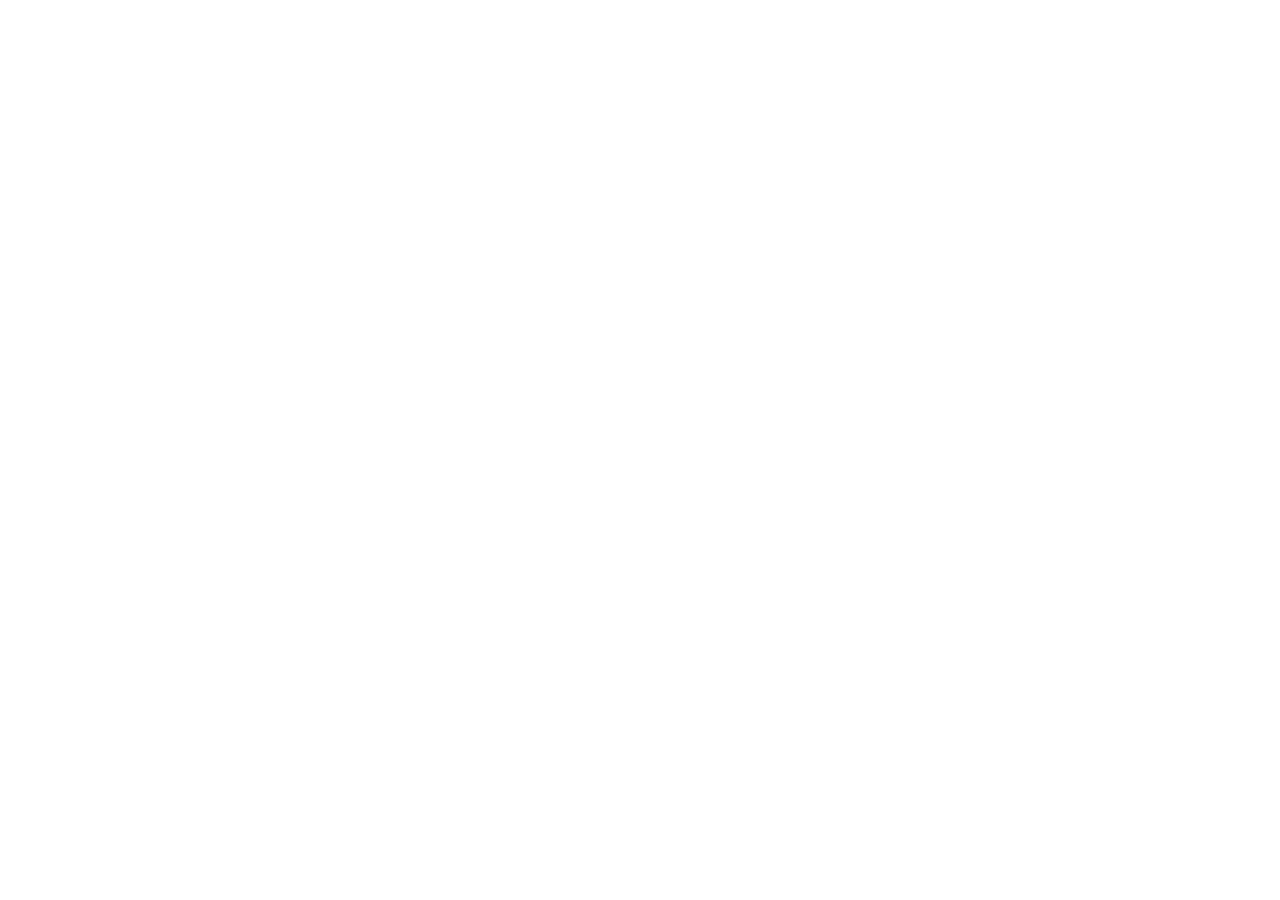
==== about.html @ ee8f854e "Added HTML and CSS." ====
<!DOCTYPE html>
<html lang="en">
<head>
    <meta charset="UTF-8">
    <meta name="viewport" content="width=device-width, initial-scale=1.0">
    <title>about.html</title>
    <link rel="stylesheet" href="styles/styles.css">
</head>

<body>
    
</body>

</html>
---- styles/styles.css ----
/* Index Page CSS */
#logo {
    max-height: 100px;
    max-width: 100px;
    width: 45px;
    height: 45px;
}




/* Jobs Page CSS*/

/* Apply Page CSS*/

/* About Page CSS*/
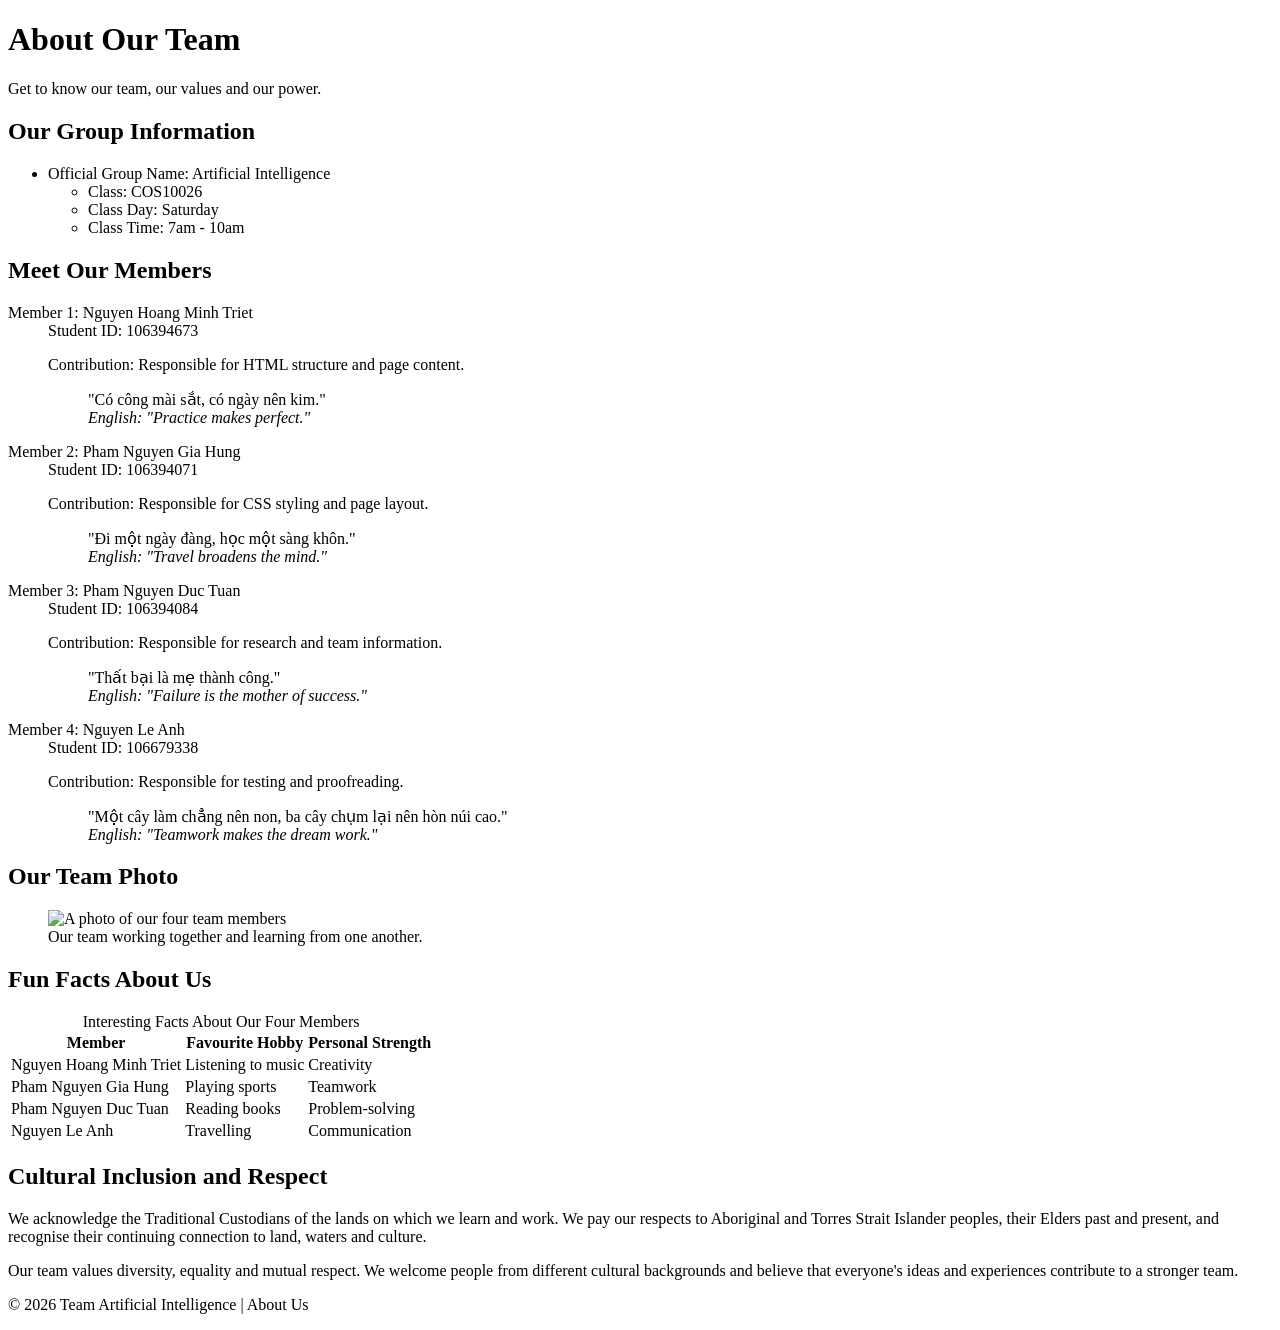
==== commit eba6222d: "Enhance about.html with team details and values Updated the title and added content about the team, " ====
--- a/about.html
+++ b/about.html
@@ -3,12 +3,160 @@
 <head>
     <meta charset="UTF-8">
     <meta name="viewport" content="width=device-width, initial-scale=1.0">
-    <title>about.html</title>
-    <link rel="stylesheet" href="styles/styles.css">
+    <title>About Us - Our Student Team</title>
+    
 </head>
 
 <body>
-    
+    <header>
+        <h1>About Our Team</h1>
+        <p>Get to know our team, our values and our power.</p>
+    </header>
+
+    <main>
+        <!-- Group Information -->
+        <section class="card">
+            <h2>Our Group Information</h2>
+
+            <ul>
+                <li>
+                    Official Group Name: Artificial Intelligence
+                    <ul>
+                        <li>Class: COS10026</li>
+                        <li>Class Day: Saturday</li>
+                        <li>Class Time: 7am - 10am</li>
+                    </ul>
+                </li>
+            </ul>
+        </section>
+
+        <!-- Team Members -->
+        <section class="card">
+            <h2>Meet Our Members</h2>
+
+            <dl>
+                <dt>Member 1: Nguyen Hoang Minh Triet</dt>
+                <dd>
+                    <span class="student-id">Student ID: 106394673</span>
+                    <p>Contribution: Responsible for HTML structure and page content.</p>
+                    <blockquote>
+                        "Có công mài sắt, có ngày nên kim."
+                        <br>
+                        <em>English: "Practice makes perfect."</em>
+                    </blockquote>
+                </dd>
+
+                <dt>Member 2: Pham Nguyen Gia Hung</dt>
+                <dd>
+                    <span class="student-id">Student ID: 106394071</span>
+                    <p>Contribution: Responsible for CSS styling and page layout.</p>
+                    <blockquote>
+                        "Đi một ngày đàng, học một sàng khôn."
+                        <br>
+                        <em>English: "Travel broadens the mind."</em>
+                    </blockquote>
+                </dd>
+
+                <dt>Member 3: Pham Nguyen Duc Tuan</dt>
+                <dd>
+                    <span class="student-id">Student ID: 106394084</span>
+                    <p>Contribution: Responsible for research and team information.</p>
+                    <blockquote>
+                        "Thất bại là mẹ thành công."
+                        <br>
+                        <em>English: "Failure is the mother of success."</em>
+                    </blockquote>
+                </dd>
+
+                <dt>Member 4: Nguyen Le Anh</dt>
+                <dd>
+                    <span class="student-id">Student ID: 106679338</span>
+                    <p>Contribution: Responsible for testing and proofreading.</p>
+                    <blockquote>
+                        "Một cây làm chẳng nên non, ba cây chụm lại nên hòn núi cao."
+                        <br>
+                        <em>English: "Teamwork makes the dream work."</em>
+                    </blockquote>
+                </dd>
+            </dl>
+        </section>
+
+        <!-- Group Photo -->
+        <section class="card">
+            <h2>Our Team Photo</h2>
+
+            <figure class="team-photo">
+                <img src=""
+                     alt="A photo of our four team members">
+                <figcaption>
+                    Our team working together and learning from one another.
+                </figcaption>
+            </figure>
+        </section>
+
+        <!-- Fun Facts -->
+        <section class="card">
+            <h2>Fun Facts About Us</h2>
+
+            <table>
+                <caption>Interesting Facts About Our Four Members</caption>
+
+                <thead>
+                    <tr>
+                        <th>Member</th>
+                        <th>Favourite Hobby</th>
+                        <th>Personal Strength</th>
+                    </tr>
+                </thead>
+
+                <tbody>
+                    <tr>
+                        <td>Nguyen Hoang Minh Triet</td>
+                        <td>Listening to music</td>
+                        <td>Creativity</td>
+                    </tr>
+                    <tr>
+                        <td>Pham Nguyen Gia Hung</td>
+                        <td>Playing sports</td>
+                        <td>Teamwork</td>
+                    </tr>
+                    <tr>
+                        <td>Pham Nguyen Duc Tuan</td>
+                        <td>Reading books</td>
+                        <td>Problem-solving</td>
+                    </tr>
+                    <tr>
+                        <td>Nguyen Le Anh</td>
+                        <td>Travelling</td>
+                        <td>Communication</td>
+                    </tr>
+                </tbody>
+            </table>
+        </section>
+
+        <!-- Cultural Inclusion -->
+        <section class="card inclusion">
+            <h2>Cultural Inclusion and Respect</h2>
+
+            <p>
+                We acknowledge the Traditional Custodians of the lands
+                on which we learn and work. We pay our respects to
+                Aboriginal and Torres Strait Islander peoples, their
+                Elders past and present, and recognise their continuing
+                connection to land, waters and culture.
+            </p>
+
+            <p>
+                Our team values diversity, equality and mutual respect.
+                We welcome people from different cultural backgrounds
+                and believe that everyone's ideas and experiences
+                contribute to a stronger team.
+            </p>
+        </section>
+    </main>
+
+    <footer>
+        <p>&copy; 2026 Team Artificial Intelligence | About Us</p>
+    </footer>
 </body>
-
-</html>+</html>
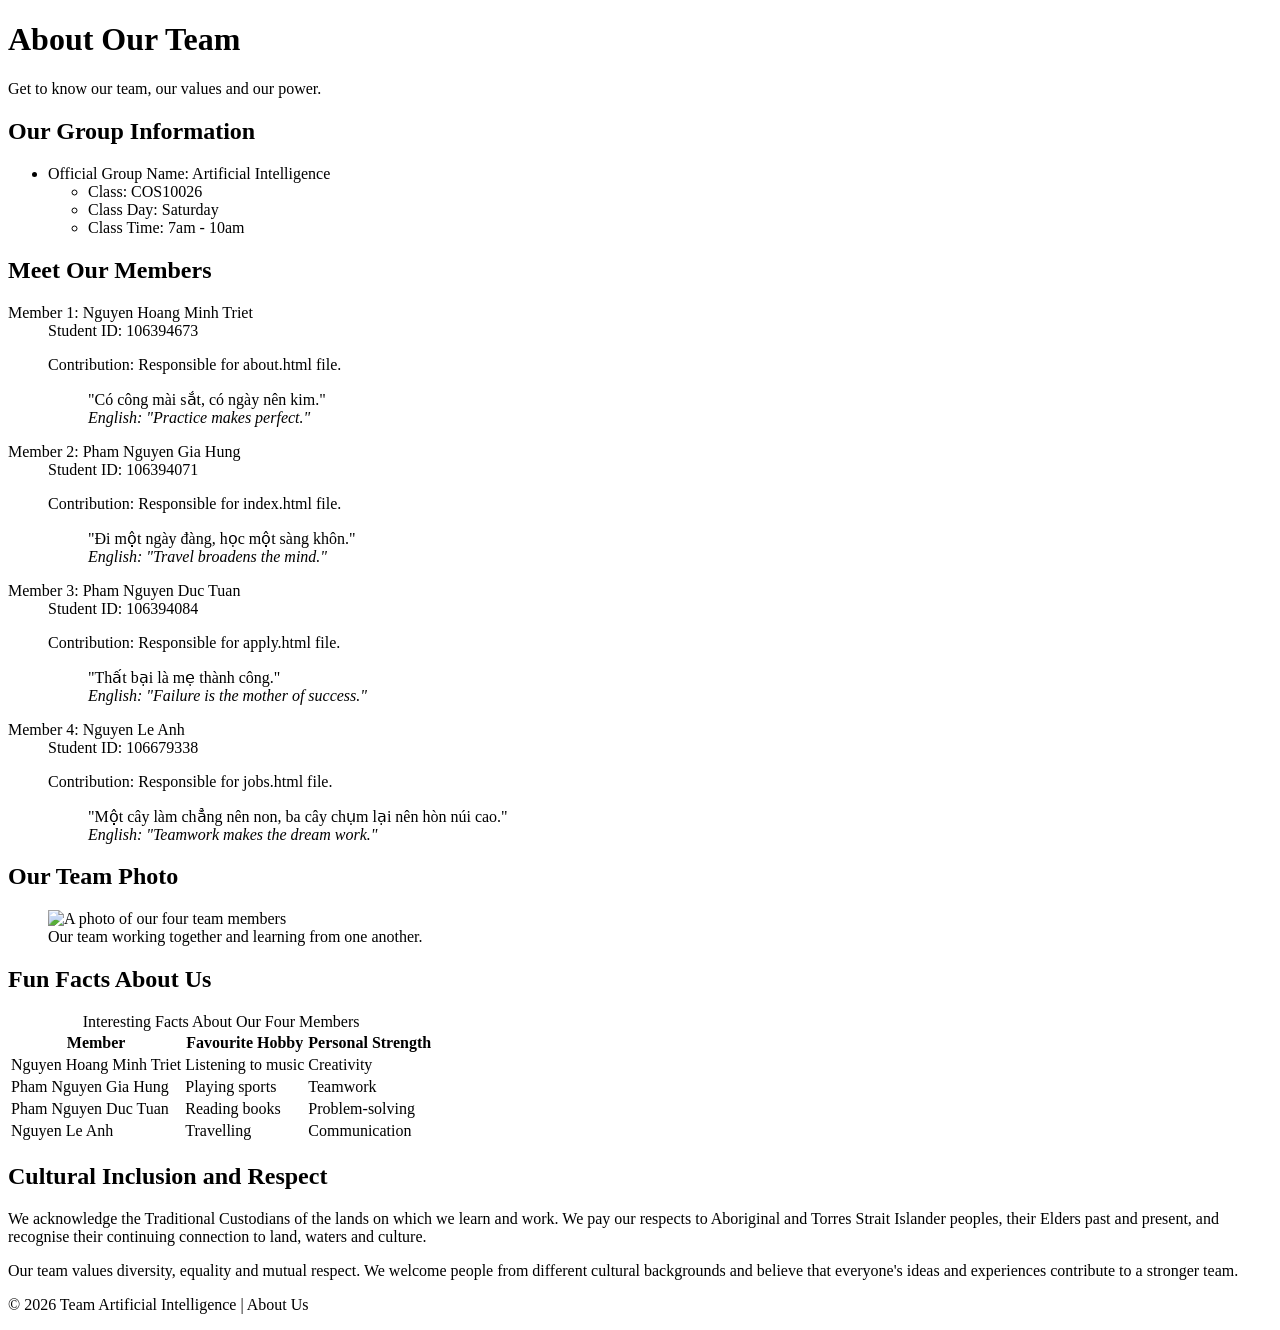
==== commit 77e3c4cf: "Update about.html" ====
--- a/about.html
+++ b/about.html
@@ -38,7 +38,7 @@
                 <dt>Member 1: Nguyen Hoang Minh Triet</dt>
                 <dd>
                     <span class="student-id">Student ID: 106394673</span>
-                    <p>Contribution: Responsible for HTML structure and page content.</p>
+                    <p>Contribution: Responsible for about.html file.</p>
                     <blockquote>
                         "Có công mài sắt, có ngày nên kim."
                         <br>
@@ -49,7 +49,7 @@
                 <dt>Member 2: Pham Nguyen Gia Hung</dt>
                 <dd>
                     <span class="student-id">Student ID: 106394071</span>
-                    <p>Contribution: Responsible for CSS styling and page layout.</p>
+                    <p>Contribution: Responsible for index.html file.</p>
                     <blockquote>
                         "Đi một ngày đàng, học một sàng khôn."
                         <br>
@@ -60,7 +60,7 @@
                 <dt>Member 3: Pham Nguyen Duc Tuan</dt>
                 <dd>
                     <span class="student-id">Student ID: 106394084</span>
-                    <p>Contribution: Responsible for research and team information.</p>
+                    <p>Contribution: Responsible for apply.html file.</p>
                     <blockquote>
                         "Thất bại là mẹ thành công."
                         <br>
@@ -71,7 +71,7 @@
                 <dt>Member 4: Nguyen Le Anh</dt>
                 <dd>
                     <span class="student-id">Student ID: 106679338</span>
-                    <p>Contribution: Responsible for testing and proofreading.</p>
+                    <p>Contribution: Responsible for jobs.html file.</p>
                     <blockquote>
                         "Một cây làm chẳng nên non, ba cây chụm lại nên hòn núi cao."
                         <br>
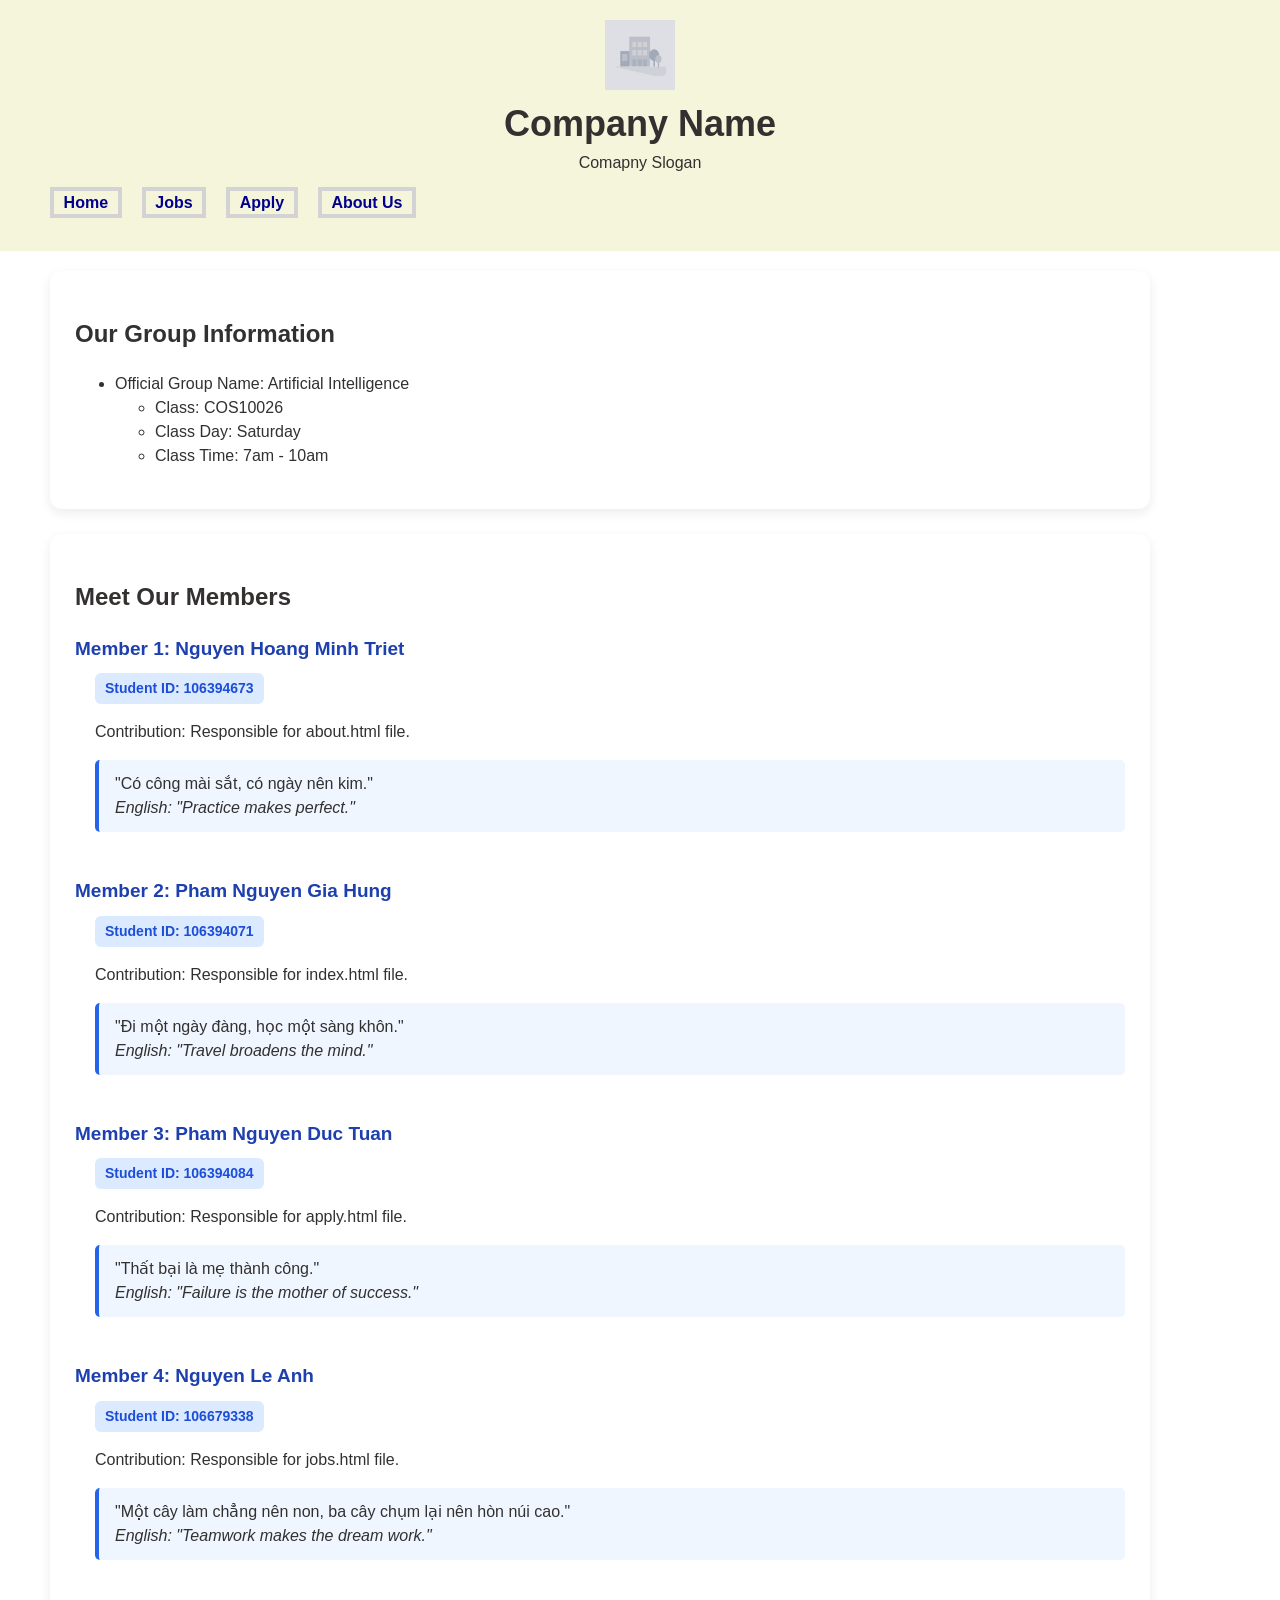
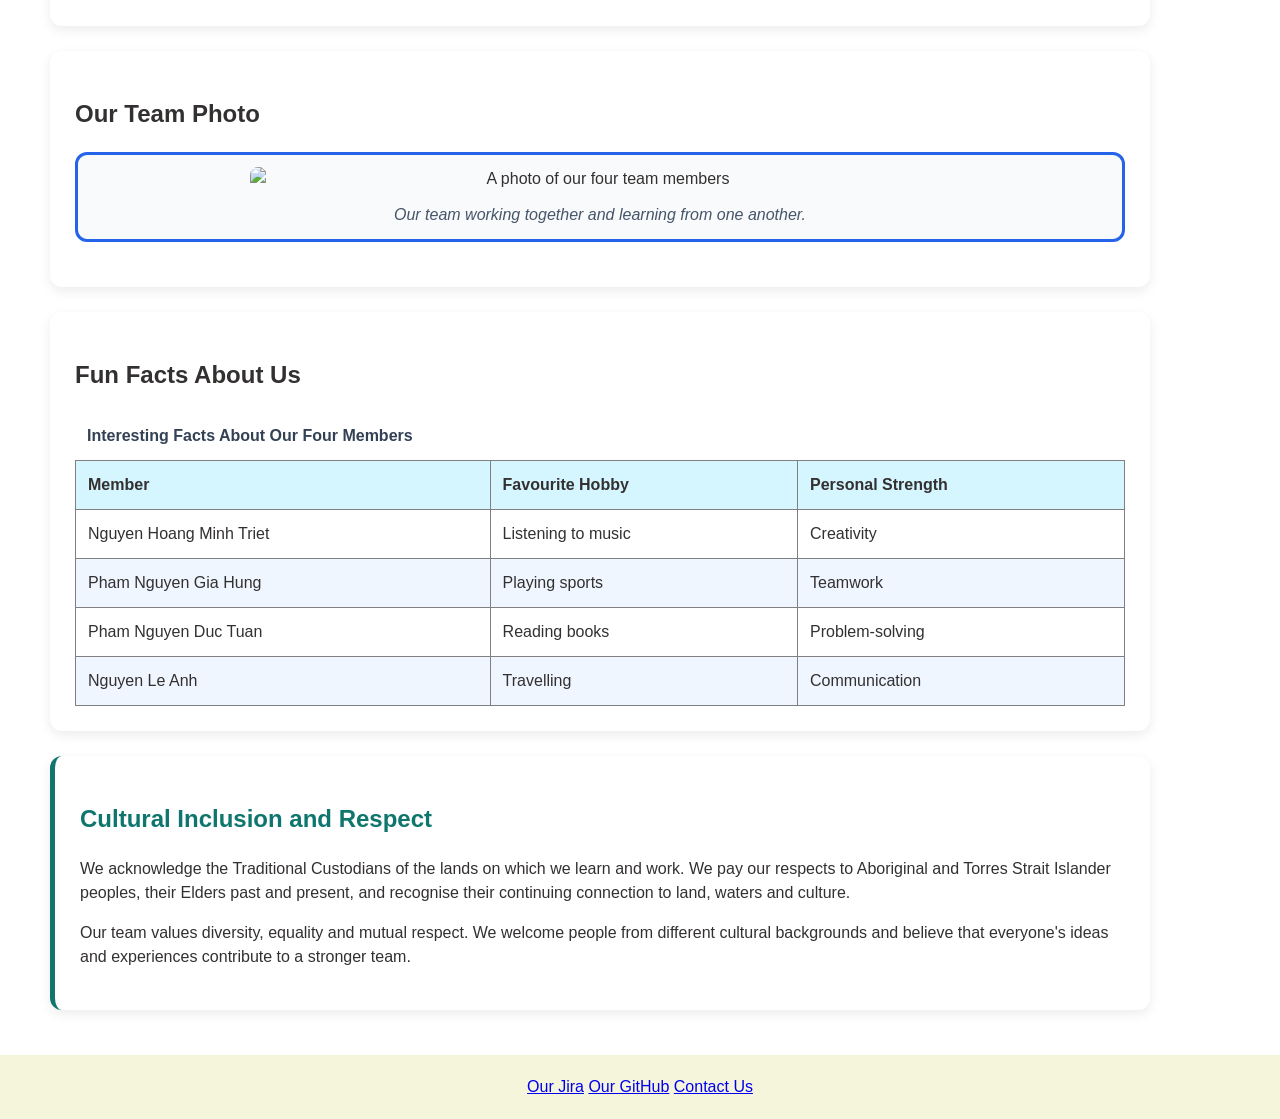
==== commit 73b4b107: "Synced header and footer for all html." ====
--- a/about.html
+++ b/about.html
@@ -4,15 +4,27 @@
     <meta charset="UTF-8">
     <meta name="viewport" content="width=device-width, initial-scale=1.0">
     <title>About Us - Our Student Team</title>
-    
+    <link rel="stylesheet" href="styles/styles.css">
 </head>
 
 <body>
-    <header>
-        <h1>About Our Team</h1>
-        <p>Get to know our team, our values and our power.</p>
+    <header class="branding">
+        <div>
+            <img id="logo" src="styles/images/placeholder.png" alt="Company Logo">
+            <div>
+                <h1>Company Name</h1>
+                <p>Comapny Slogan</p>
+            </div>
+        </div>
+        <nav>
+            <ul>
+                <li><a href="index.html">Home</a></li>
+                <li><a href="jobs.html">Jobs</a></li>
+                <li><a href="apply.html">Apply</a></li>
+                <li><a href="about.html">About Us</a></li>
+            </ul>
+        </nav>
     </header>
-
     <main>
         <!-- Group Information -->
         <section class="card">
@@ -156,7 +168,11 @@
     </main>
 
     <footer>
-        <p>&copy; 2026 Team Artificial Intelligence | About Us</p>
+        <div>
+            <a href="https://106215606.atlassian.net/jira/software/projects/CS26/summary?atlOrigin=eyJpIjoiYTQzMTczZDU2NjdlNDcxMWJjNGYzMGViMGU5NjBmNGUiLCJwIjoiaiJ9">Our Jira</a>
+            <a href="https://github.com/106394071/Group6_Part1ofAppliedWebProject.git">Our GitHub</a>
+            <a href="mailto:106394071@student.swin.edu.au">Contact Us</a>
+        </div>
     </footer>
 </body>
 </html>
--- a/styles/styles.css
+++ b/styles/styles.css
@@ -0,0 +1,335 @@
+/* Index Page CSS */
+body {
+    font-family: Calibri, sans-serif;
+    margin: 0;
+    color: rgb(51, 48, 48);
+    line-height: 1.5;
+}
+
+header {
+    padding: 20px 50px;
+    text-align: center;
+    background-color: beige;
+}
+
+#logo {
+    width: 70px;
+    height: 70px;
+    object-fit: contain;
+}
+
+th,
+td {
+    border: 1px solid gray;
+    padding: 12px;
+    text-align: left;
+}
+
+th {
+    background-color: rgb(213, 245, 255);
+}
+
+table {
+    width: 100%;
+    border-collapse: collapse;
+}
+
+.branding h1,
+.branding p {
+    margin: 0;
+}
+
+nav ul {
+    display: flex;
+    flex-wrap: wrap;
+    gap: 20px;
+    list-style: none;
+    padding: 0;
+}
+
+nav a {
+    color: darkblue;
+    text-decoration: none;
+    font-weight: bold;
+    padding: 0.2em 0.6em;
+    border: 4px solid lightgray;
+}
+
+nav a:hover,
+nav a:focus {
+    text-decoration: underline;
+}
+
+main {
+    width: 90%;
+    max-width: 1100px;
+    padding: 20px 50px;
+}
+
+section {
+    margin-bottom: 25px;
+    border-radius: 8px;
+}
+
+.hero img {
+    display: block;
+    max-width: 100%;
+    height: auto;
+    margin-top: 20px;
+}
+
+input,
+button {
+    padding: 10px;
+}
+
+input {
+    max-width: 100%;
+}
+
+button {
+    cursor: pointer;
+}
+
+footer {
+    background-color: beige;
+    color: darkblue;
+    text-align: center;
+    padding: 20px;
+}
+
+@media (max-width: 600px) {
+
+    header,
+    section {
+        padding: 15px;
+    }
+
+    nav ul {
+        gap: 12px;
+    }
+
+    main {
+        width: 95%;
+
+        .apply-form-grid {
+            grid-template-columns: minmax(0, 1fr);
+        }
+    }
+
+    .card {
+        padding: 16px;
+    }
+
+    header h1 {
+        font-size: 28px;
+    }
+
+    table {
+        font-size: 13px;
+    }
+
+    th,
+    td {
+        padding: 8px;
+    }
+}
+
+/* Jobs Page CSS*/
+aside.sidebar-info {
+    float: right;
+    width: 25%;
+    margin: 10px 0 10px 20px;
+    padding: 15px;
+    border: 2px solid #333;
+    background-color: #f9f9f9;
+    border-radius: 5px;
+}
+
+section.job-post {
+    margin-bottom: 30px;
+}
+
+/* Apply Page CSS*/
+.apply-form-grid {
+    display: grid;
+    grid-template-columns: repeat(2, minmax(0, 1fr));
+    gap: 16px 24px;
+}
+
+.apply-field {
+    display: flex;
+    flex-direction: column;
+    gap: 6px;
+    margin-bottom: 16px;
+}
+
+.apply-field input,
+.apply-field select,
+.apply-field textarea {
+    box-sizing: border-box;
+    width: 100%;
+    max-width: 100%;
+    padding: 10px;
+    font: inherit;
+}
+
+.apply-fieldset {
+    margin: 20px 0;
+    padding: 16px;
+    border: 1px solid #a8a8a8;
+    border-radius: 8px;
+}
+
+.apply-option-list {
+    display: flex;
+    flex-wrap: wrap;
+    gap: 12px 24px;
+}
+
+.apply-option-list label {
+    display: inline-flex;
+    align-items: center;
+    gap: 6px;
+}
+
+.apply-option-list input {
+    width: auto;
+}
+
+.apply-field input:focus-visible,
+.apply-field select:focus-visible,
+.apply-field textarea:focus-visible,
+.apply-option-list input:focus-visible,
+.apply-actions button:focus-visible {
+    outline: 2px solid #2457a7;
+    outline-offset: 2px;
+}
+
+.apply-actions {
+    display: flex;
+    flex-wrap: wrap;
+    gap: 12px;
+    margin-top: 20px;
+}
+
+.apply-actions button {
+    padding: 10px 18px;
+}
+
+
+/* About Page CSS*/
+header h1 {
+    margin: 0;
+    font-size: 36px;
+}
+
+header p {
+    margin-bottom: 0;
+}
+
+.card {
+    background-color: #FFFFFF;
+    padding: 25px;
+    margin-bottom: 25px;
+    border-radius: 12px;
+    box-shadow: 0 4px 12px rgba(0, 0, 0, 0.08);
+}
+
+/* Member definition list */
+dt {
+    color: #1E40AF;
+    font-size: 19px;
+    font-weight: bold;
+    margin-top: 20px;
+}
+
+dd {
+    margin-left: 20px;
+    padding: 10px 0;
+}
+
+/* Styled student IDs */
+.student-id {
+    display: inline-block;
+    background-color: #DBEAFE;
+    color: #1D4ED8;
+    padding: 5px 10px;
+    border-radius: 6px;
+    font-size: 14px;
+    font-weight: bold;
+}
+
+/* Quotes */
+blockquote {
+    background-color: #EFF6FF;
+    border-left: 4px solid #2563EB;
+    padding: 12px 16px;
+    margin: 15px 0;
+    border-radius: 5px;
+}
+
+/* Hover effects */
+.card {
+    transition: transform 0.3s ease,
+        box-shadow 0.3s ease;
+}
+
+.card:hover {
+    transform: translateY(-4px);
+    box-shadow: 0 8px 20px rgba(30, 58, 138, 0.15);
+}
+
+.student-id:hover {
+    background-color: #1D4ED8;
+    color: #FFFFFF;
+}
+
+/* Group photo */
+.team-photo {
+    border: 3px solid #2563EB;
+    border-radius: 12px;
+    padding: 12px;
+    margin: 20px 0;
+    background-color: #F8FAFC;
+    text-align: center;
+}
+
+.team-photo img {
+    display: block;
+    width: 100%;
+    max-width: 700px;
+    height: auto;
+    margin: 0 auto;
+    border-radius: 8px;
+}
+
+figcaption {
+    color: #475569;
+    font-style: italic;
+    margin-top: 12px;
+}
+
+caption {
+    font-weight: bold;
+    color: #334155;
+    padding: 12px;
+    text-align: left;
+}
+
+tbody tr:nth-child(even) {
+    background-color: #EFF6FF;
+}
+
+tbody tr:hover {
+    background-color: #DBEAFE;
+}
+
+/* Cultural inclusion */
+.inclusion {
+    border-left: 5px solid #0F766E;
+}
+
+.inclusion h2 {
+    color: #0F766E;
+}
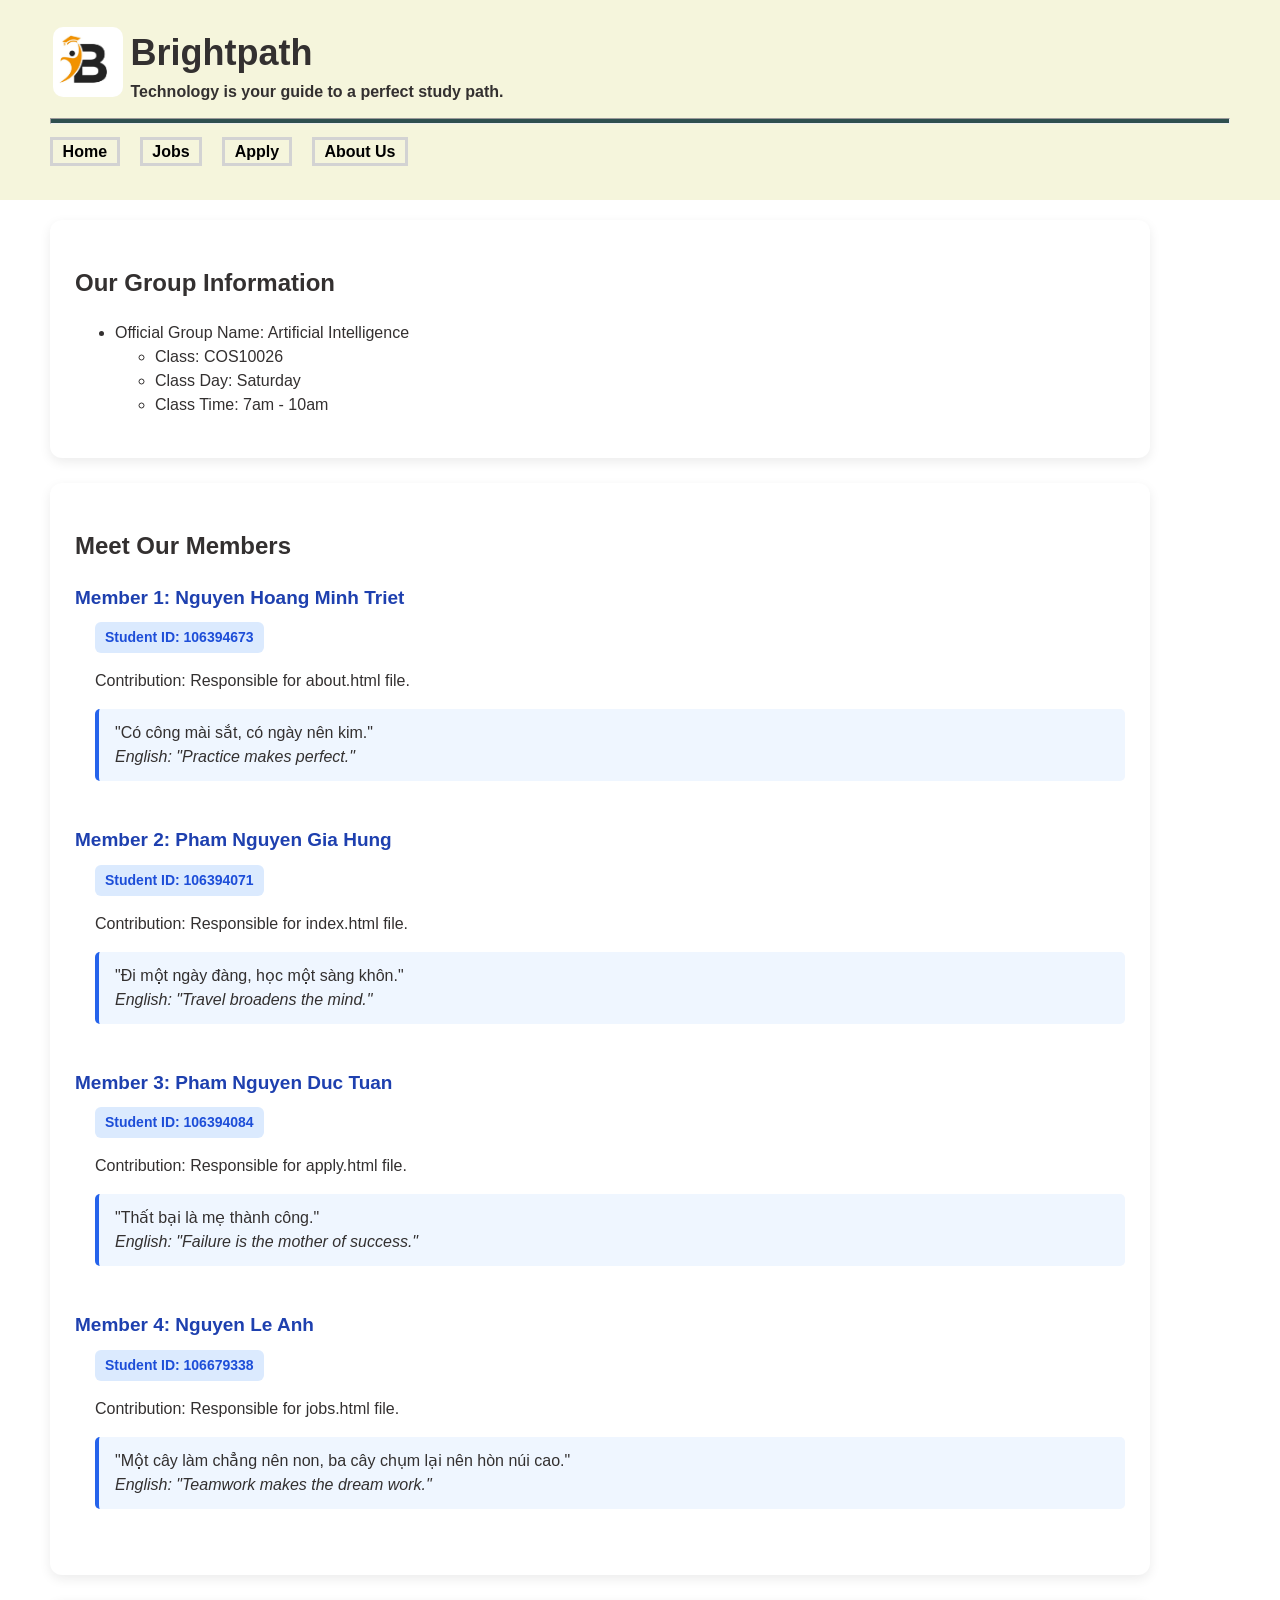
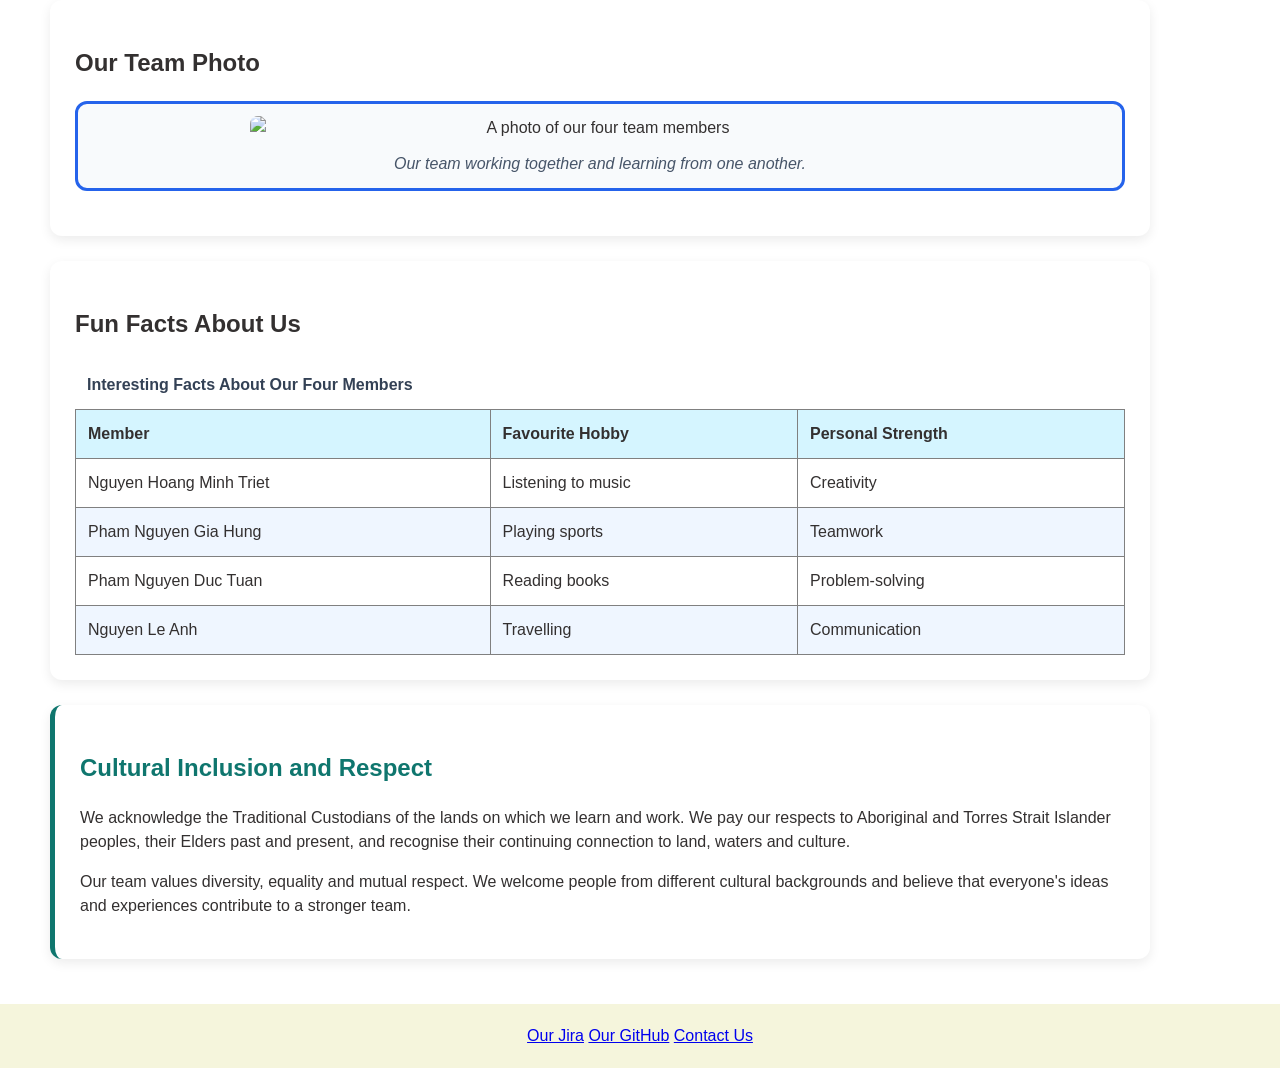
==== commit aaa8f127: "Added company logo. Finalized the headers for all HTMLs. Added CSS for the company logo, slogan and " ====
--- a/about.html
+++ b/about.html
@@ -10,15 +10,16 @@
 <body>
     <header class="branding">
         <div>
-            <img id="logo" src="styles/images/placeholder.png" alt="Company Logo">
+            <img src="styles/images/brightpath-logo.jpg" alt="Company Logo">
             <div>
-                <h1>Company Name</h1>
-                <p>Comapny Slogan</p>
+                <h1>Brightpath</h1>
+                <p>Technology is your guide to a perfect study path.</p>
             </div>
         </div>
-        <nav>
+        <hr>
+        <nav aria-labelledby="Navigation">
             <ul>
-                <li><a href="index.html">Home</a></li>
+                <li><a href="index.html" aria-current="page">Home</a></li>
                 <li><a href="jobs.html">Jobs</a></li>
                 <li><a href="apply.html">Apply</a></li>
                 <li><a href="about.html">About Us</a></li>
--- a/styles/styles.css
+++ b/styles/styles.css
@@ -8,14 +8,29 @@
 
 header {
     padding: 20px 50px;
-    text-align: center;
+    text-align: left;
     background-color: beige;
 }
 
-#logo {
+header div img {
     width: 70px;
     height: 70px;
     object-fit: contain;
+    border-radius: 10px;
+}
+
+header div {
+    display: inline-block;
+    padding: 3px;
+}
+
+header div p {
+    font-weight: bold;
+}
+
+header hr {
+    height: 4px;
+    background-color: darkslategrey;
 }
 
 th,
@@ -48,16 +63,17 @@
 }
 
 nav a {
-    color: darkblue;
+    color: black;
     text-decoration: none;
     font-weight: bold;
     padding: 0.2em 0.6em;
-    border: 4px solid lightgray;
+    border: 3px solid lightgray;
 }
 
 nav a:hover,
 nav a:focus {
     text-decoration: underline;
+    border: 4px solid darkgray;
 }
 
 main {
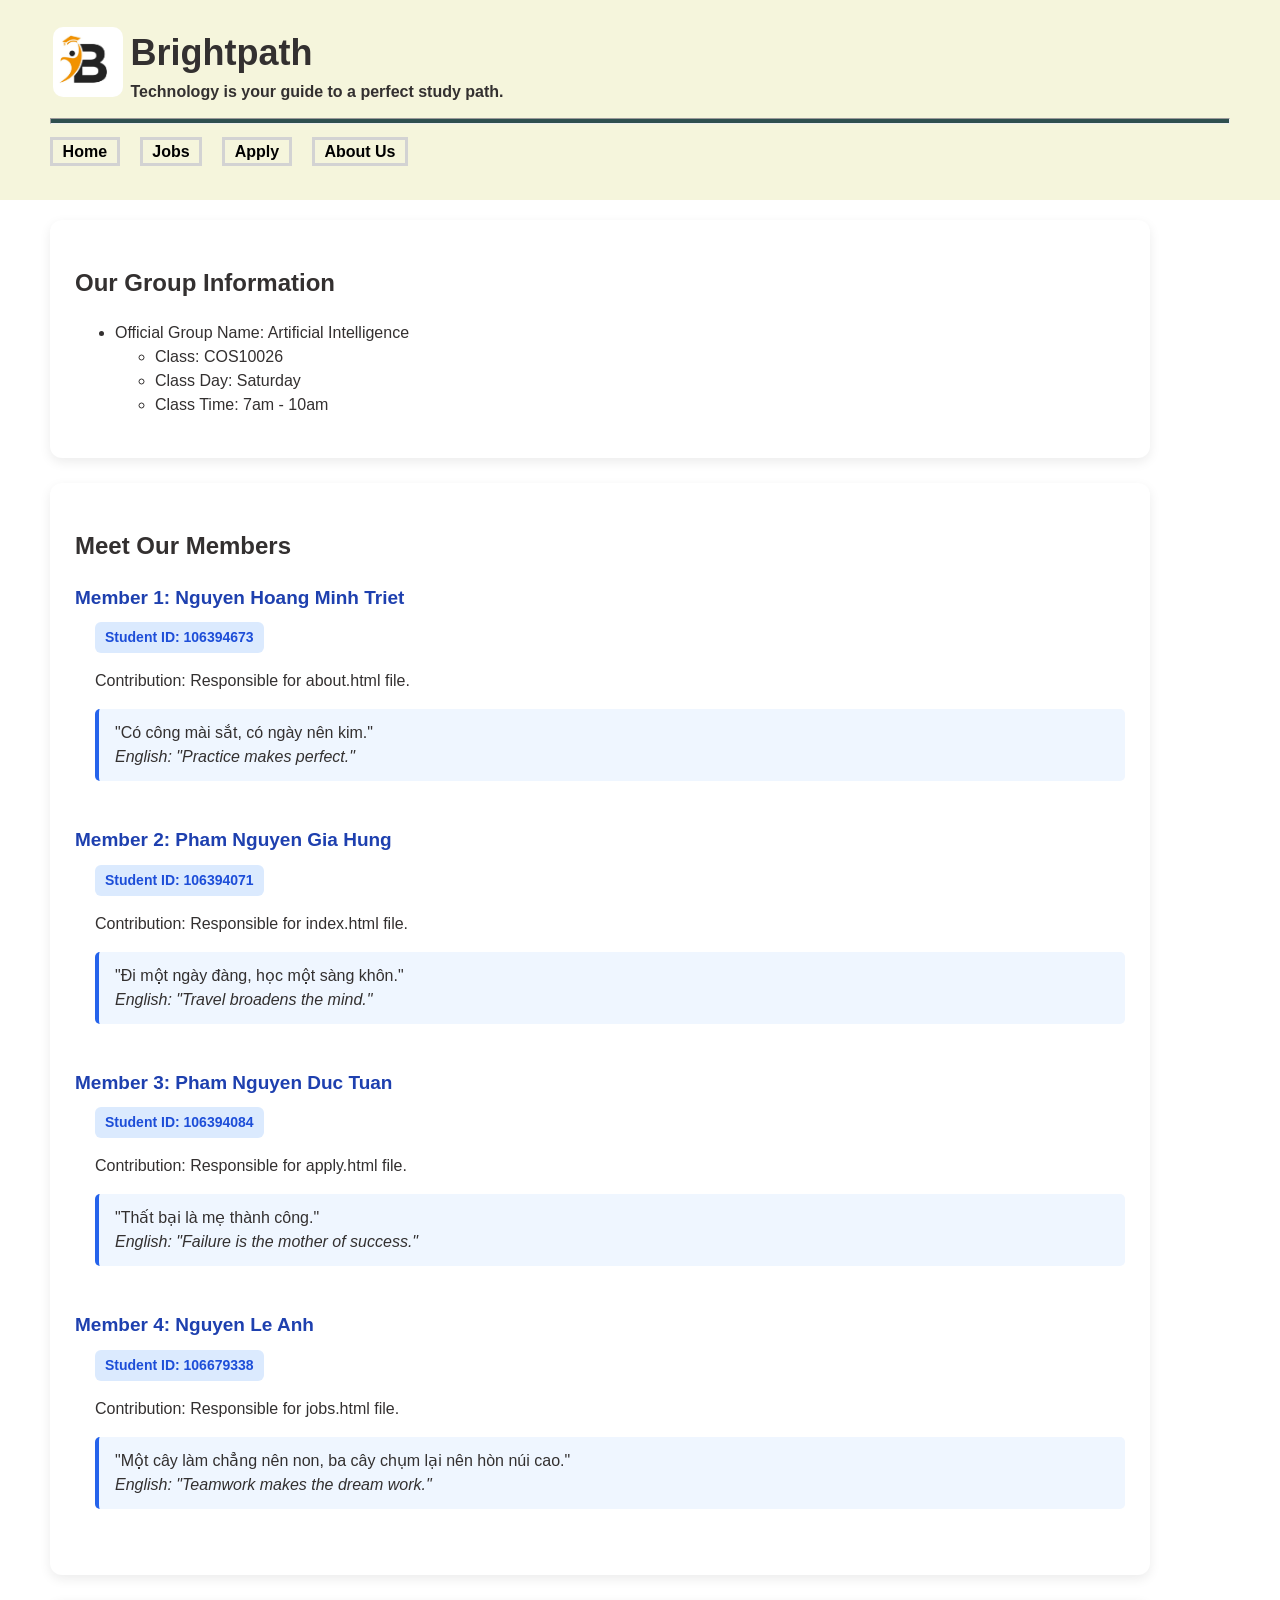
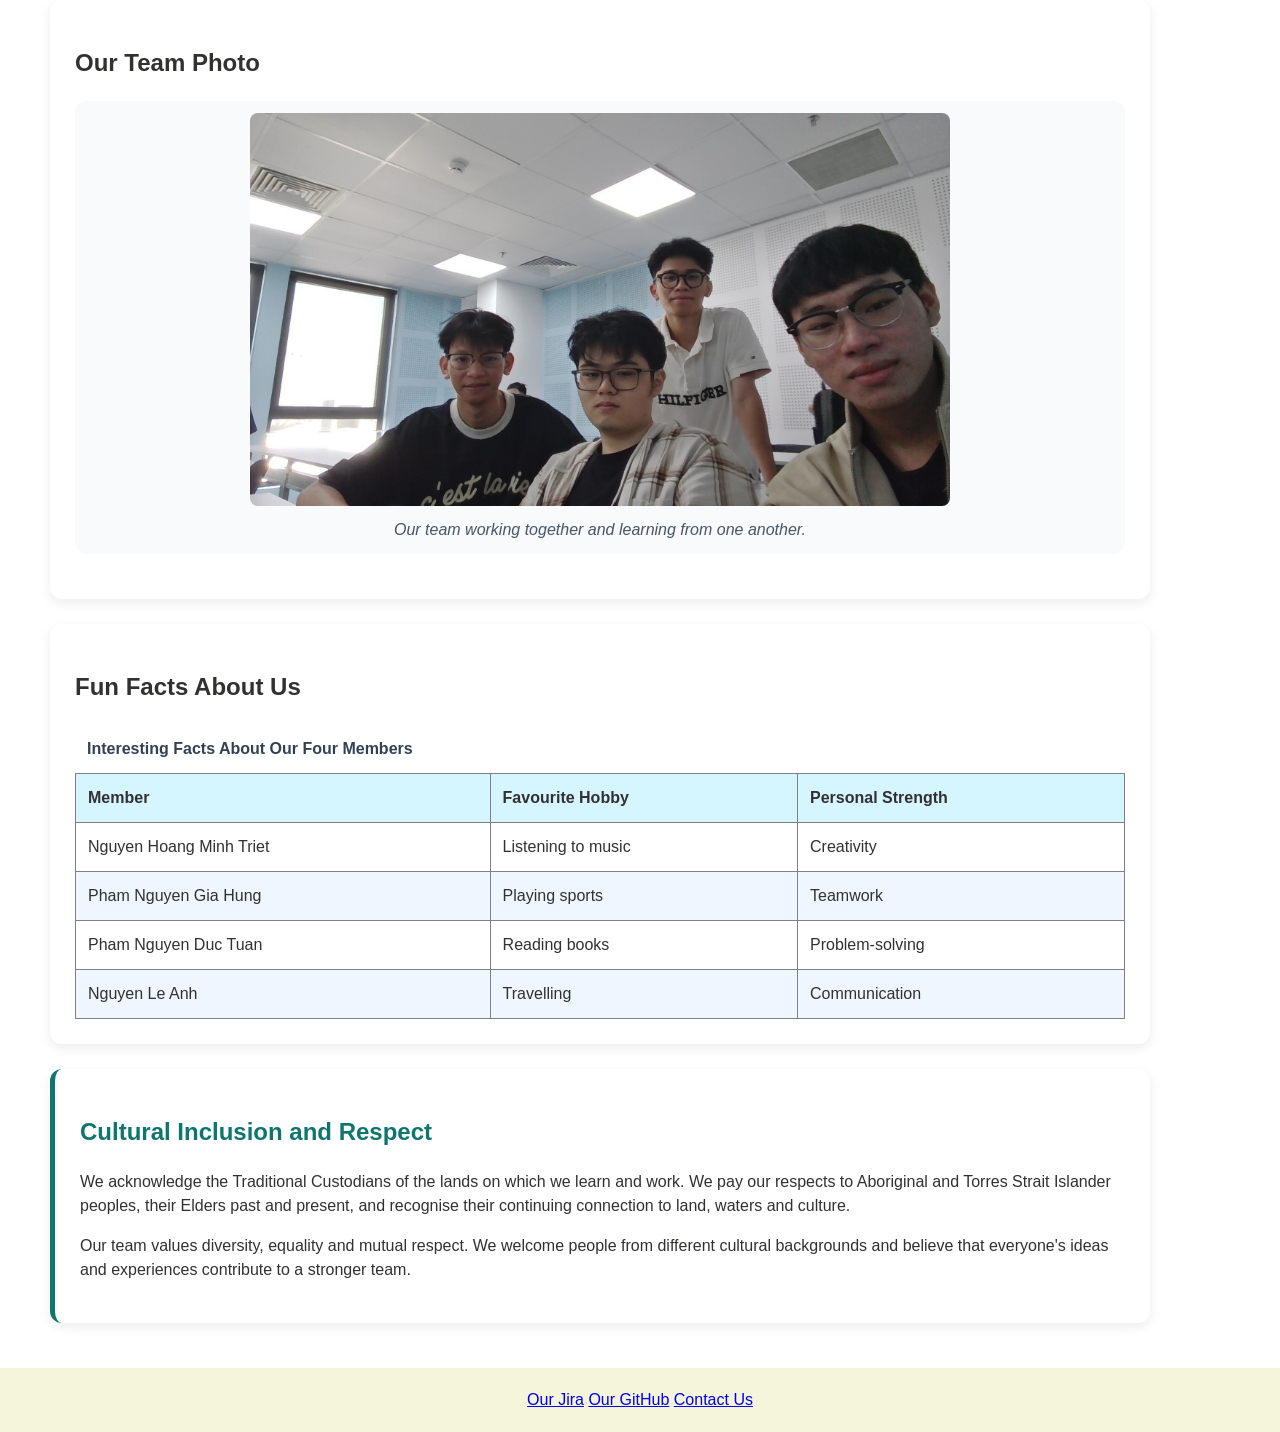
==== commit 4a6ff3ca: "Update image" ====
--- a/about.html
+++ b/about.html
@@ -99,8 +99,7 @@
             <h2>Our Team Photo</h2>
 
             <figure class="team-photo">
-                <img src=""
-                     alt="A photo of our four team members">
+                <img src="styles/images/member.jpg" alt="A photo of our four team members">
                 <figcaption>
                     Our team working together and learning from one another.
                 </figcaption>
--- a/styles/styles.css
+++ b/styles/styles.css
@@ -302,8 +302,7 @@
 }
 
 /* Group photo */
-.team-photo {
-    border: 3px solid #2563EB;
+.team-photo {   
     border-radius: 12px;
     padding: 12px;
     margin: 20px 0;
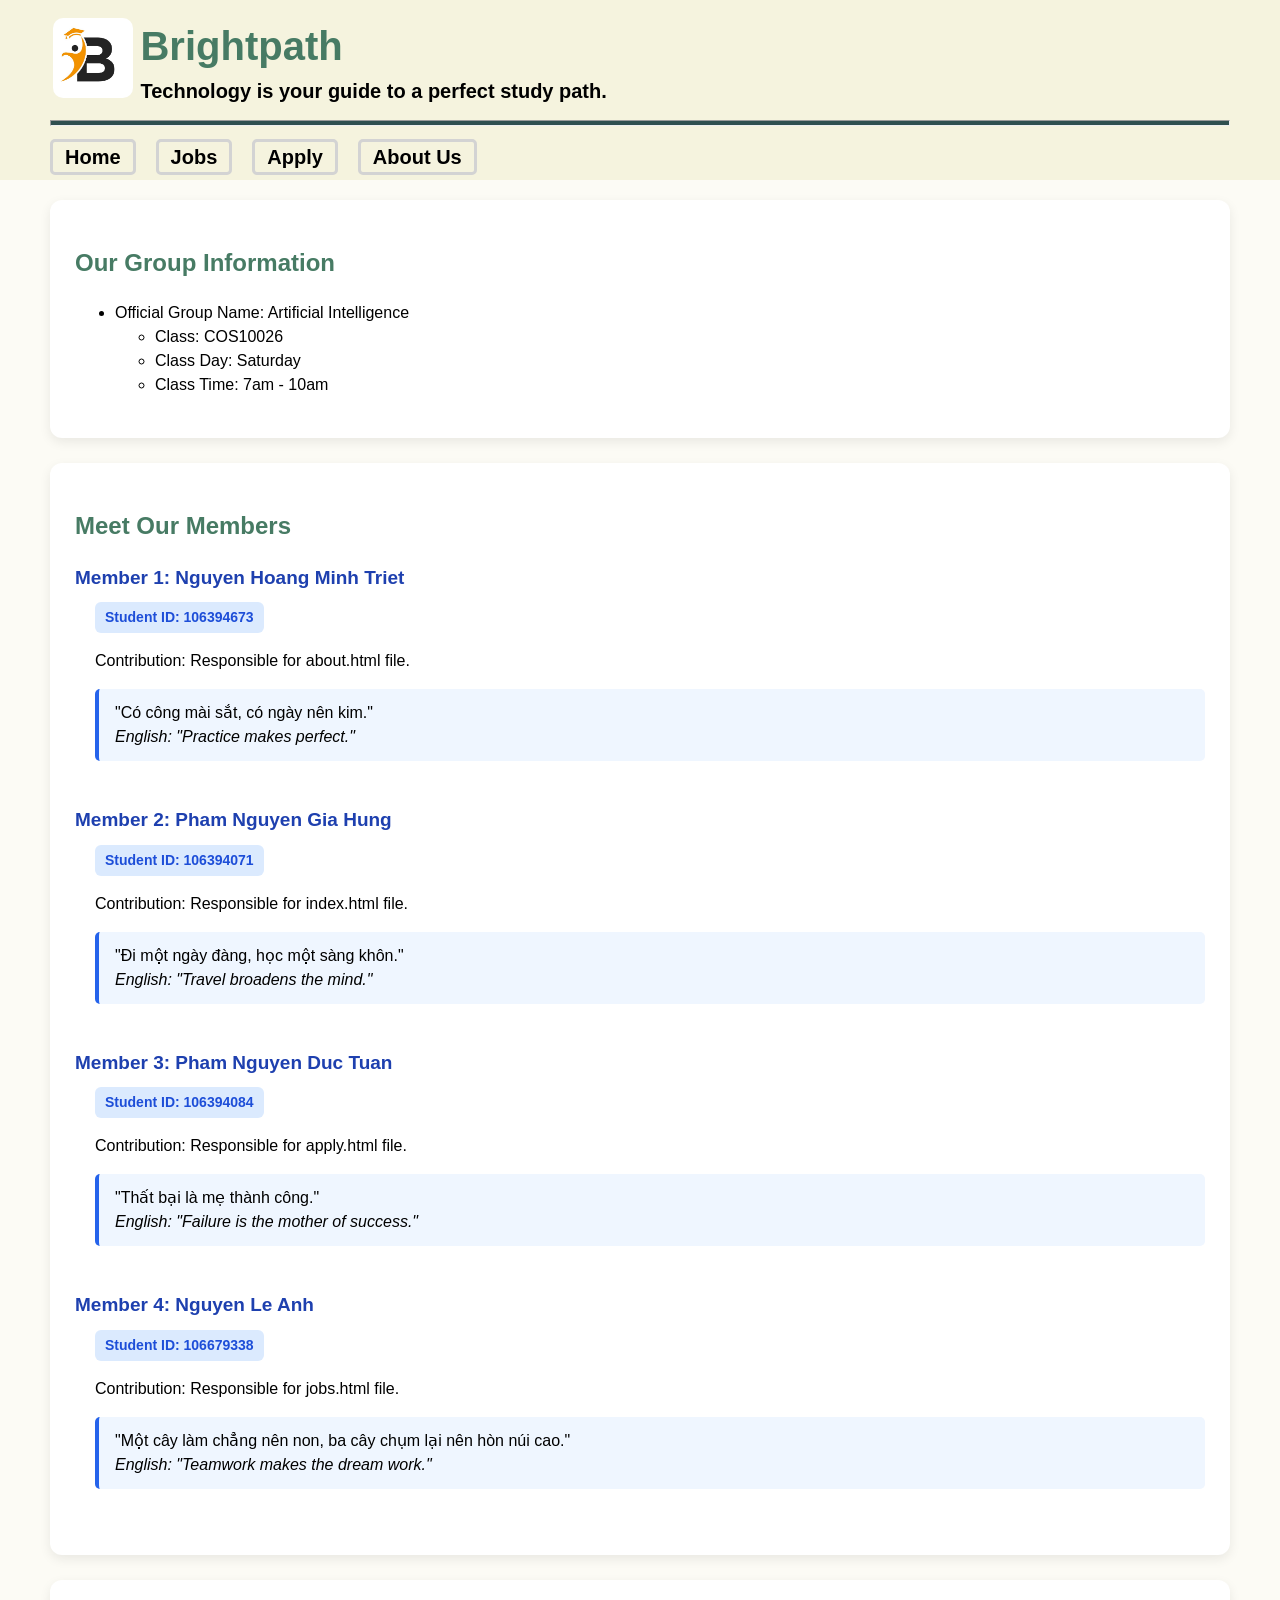
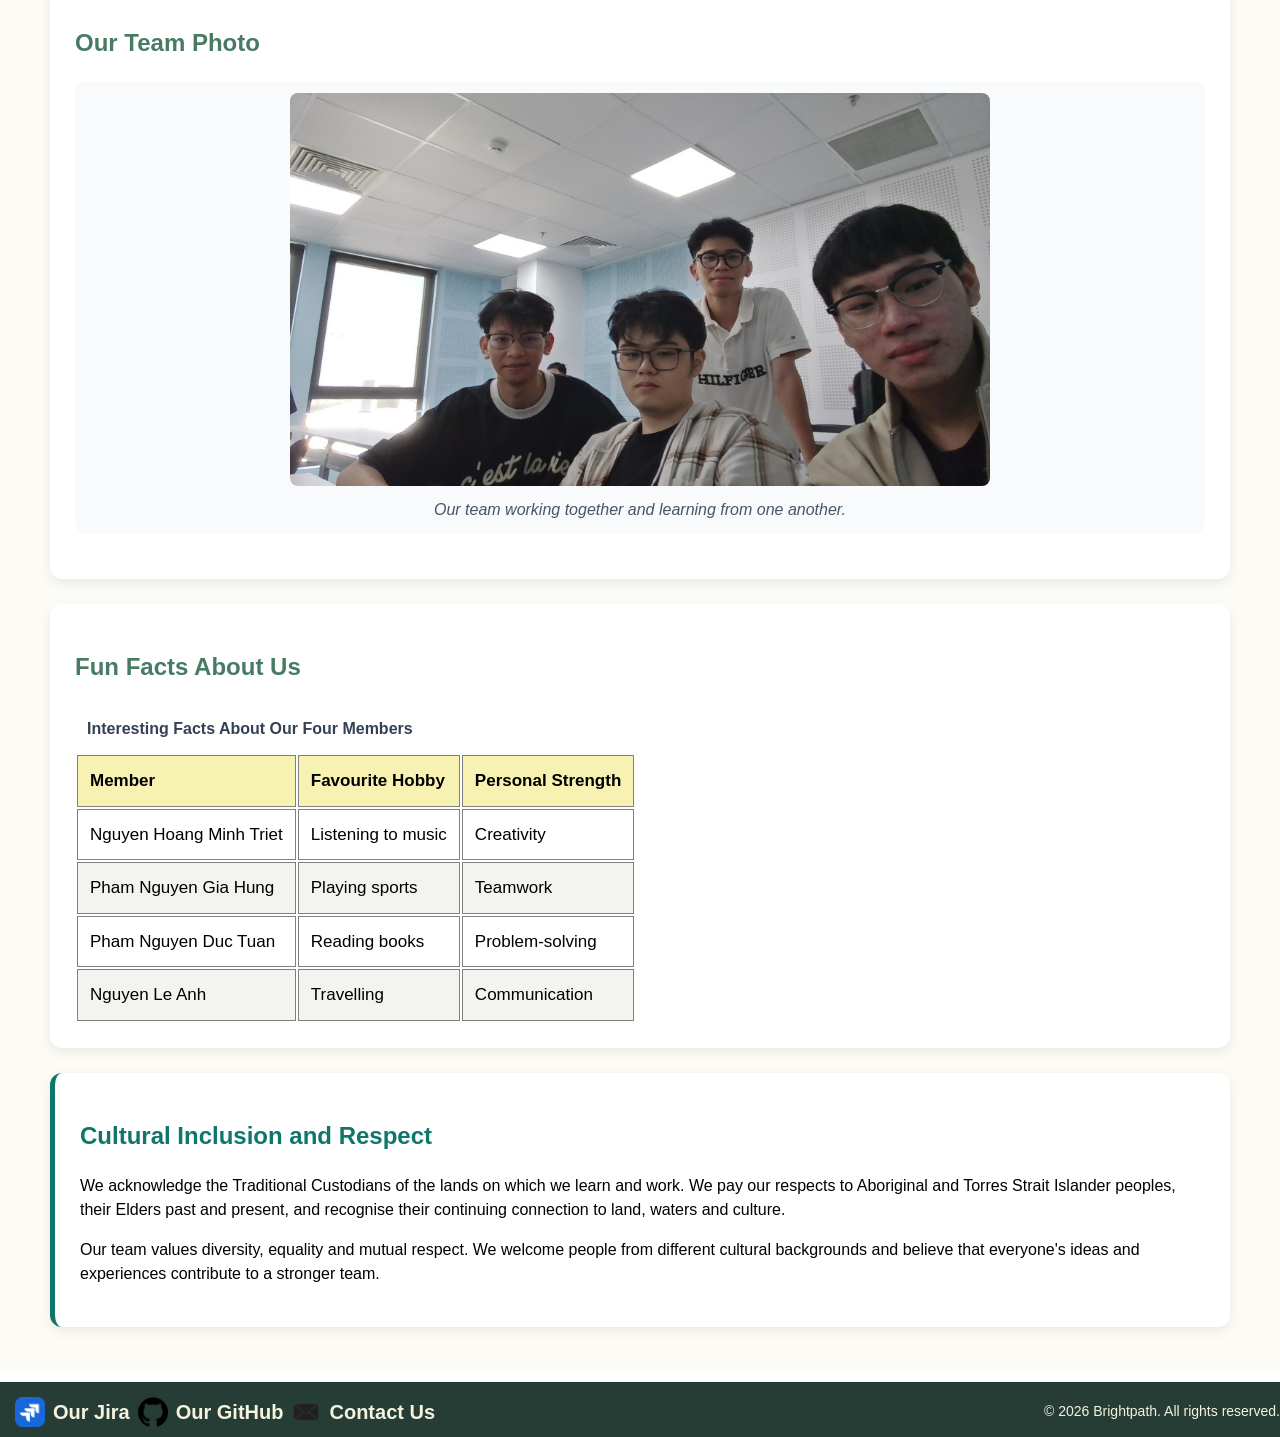
==== commit 986d7648: "Syncing all HTMLs header and footer." ====
--- a/about.html
+++ b/about.html
@@ -17,12 +17,12 @@
             </div>
         </div>
         <hr>
-        <nav aria-labelledby="Navigation">
-            <ul>
-                <li><a href="index.html" aria-current="page">Home</a></li>
+        <nav aria-labelledby="navigation">
+            <ul id="navigation">
+                <li><a href="index.html">Home</a></li>
                 <li><a href="jobs.html">Jobs</a></li>
                 <li><a href="apply.html">Apply</a></li>
-                <li><a href="about.html">About Us</a></li>
+                <li><a href="about.html" aria-current="page">About Us</a></li>
             </ul>
         </nav>
     </header>
@@ -167,11 +167,23 @@
         </section>
     </main>
 
-    <footer>
-        <div>
-            <a href="https://106215606.atlassian.net/jira/software/projects/CS26/summary?atlOrigin=eyJpIjoiYTQzMTczZDU2NjdlNDcxMWJjNGYzMGViMGU5NjBmNGUiLCJwIjoiaiJ9">Our Jira</a>
-            <a href="https://github.com/106394071/Group6_Part1ofAppliedWebProject.git">Our GitHub</a>
-            <a href="mailto:106394071@student.swin.edu.au">Contact Us</a>
+    <footer aria-labelledby="footer-navigation">
+        <div id="footer-navigation">
+            <div>
+                <img src="styles/images/icons/jira.jpg" alt="Jira">
+                <a
+                    href="https://106394071.atlassian.net/jira/software/projects/CS26/boards/1?filter=&groupBy=none&atlOrigin=eyJpIjoiOThjZmQzMGU5NzQ5NDY5ZWJiYWY4OWJhMDg0ZmMwNWQiLCJwIjoiaiJ9">Our
+                    Jira</a>
+            </div>
+            <div>
+                <img src="styles/images/icons/github.png" alt="GitHub">
+                <a href="https://github.com/106394071/Group6_Part1ofAppliedWebProject.git">Our GitHub</a>
+            </div>
+            <div>
+                <img src="styles/images/icons/mail.jpg" alt="Email">
+                <a href="mailto:106394071@student.swin.edu.au">Contact Us</a>
+            </div>
+            <div id="copyright">© 2026 Brightpath. All rights reserved.</div>
         </div>
     </footer>
 </body>
--- a/styles/styles.css
+++ b/styles/styles.css
@@ -1,20 +1,26 @@
-/* Index Page CSS */
+/* Index Page + Main CSS */
 body {
     font-family: Calibri, sans-serif;
     margin: 0;
-    color: rgb(51, 48, 48);
     line-height: 1.5;
 }
 
+h1,
+h2 {
+    color: #477b64
+}
+
 header {
-    padding: 20px 50px;
+    display: block;
+    height: 160px;
+    padding: 10px 50px;
     text-align: left;
-    background-color: beige;
+    background-color: #f5f3de;
 }
 
 header div img {
-    width: 70px;
-    height: 70px;
+    width: 80px;
+    height: 80px;
     object-fit: contain;
     border-radius: 10px;
 }
@@ -26,6 +32,11 @@
 
 header div p {
     font-weight: bold;
+    font-size: 20px;
+}
+
+header div h1 {
+    font-size: 40px;
 }
 
 header hr {
@@ -37,16 +48,12 @@
 td {
     border: 1px solid gray;
     padding: 12px;
+    font-size: 17px;
     text-align: left;
 }
 
 th {
-    background-color: rgb(213, 245, 255);
-}
-
-table {
-    width: 100%;
-    border-collapse: collapse;
+    background-color: #f7f1b2;
 }
 
 .branding h1,
@@ -66,8 +73,10 @@
     color: black;
     text-decoration: none;
     font-weight: bold;
+    font-size: 20px;
     padding: 0.2em 0.6em;
     border: 3px solid lightgray;
+    border-radius: 5px;
 }
 
 nav a:hover,
@@ -77,9 +86,8 @@
 }
 
 main {
-    width: 90%;
-    max-width: 1100px;
     padding: 20px 50px;
+    background-color: #fcfbf5;
 }
 
 section {
@@ -87,11 +95,41 @@
     border-radius: 8px;
 }
 
+.hero {
+    display: block;
+    margin-left: 100px;
+    margin-bottom: 40px;
+    overflow: hidden;
+}
+
+.hero h2 {
+    display: block;
+    width: 500px;
+    font-size: 48px;
+    margin-bottom: 15px;
+}
+
+.hero p {
+    font-size: 20px;
+    width: 500px;
+    margin-top: 0px;
+    margin-bottom: 15px;
+}
+
+.hero form input{
+    width: 300px;
+}
+
+#hero-content {
+    float: left;
+    clear: both;
+    width: 550px;
+}
+
 .hero img {
-    display: block;
-    max-width: 100%;
-    height: auto;
-    margin-top: 20px;
+    float: right;
+    margin-right: 200px;
+    border-radius: 10px;
 }
 
 input,
@@ -107,11 +145,65 @@
     cursor: pointer;
 }
 
+.company-info {
+    display: block;
+    height: 275px;
+    width: 95%;
+    padding: 2px;
+    margin: 7px;
+    background-color: #f5f3de;
+    clear: both;
+}
+.company-info h2{
+    margin: 10px;
+}
+
+.company-info table {
+    width: 95%;
+    margin-left: 20px;
+    border-collapse: separate;
+    border-spacing: 0;
+    border: 1px solid;
+    border-radius: 6px;
+}
+
 footer {
-    background-color: beige;
-    color: darkblue;
-    text-align: center;
-    padding: 20px;
+    background-color: #263d35;
+    margin-top: 10PX;
+    padding-top: 15px;
+    padding-left: 15px;
+    clear: both;
+}
+
+footer div{
+    display: flex;
+    flex-wrap: wrap;
+    align-items: center;
+    gap: 8px;
+    padding-bottom: 5px;
+}
+
+footer div img {
+    display: block;
+    width: 30px;
+    height: 30px;
+}
+
+footer div a{
+    color: #f5f3de;
+    font-size: 20px;
+    font-weight: bold;
+    text-decoration: none;
+}
+
+footer div a:hover, footer div a:focus{
+    text-decoration: underline;
+}
+
+#copyright {
+    color: #f5f3de;
+    margin-left: auto;
+    font-size: 14px;
 }
 
 @media (max-width: 600px) {
@@ -119,6 +211,8 @@
     header,
     section {
         padding: 15px;
+        margin: auto;
+        width: 80%;
     }
 
     nav ul {
@@ -148,6 +242,13 @@
     th,
     td {
         padding: 8px;
+    }
+
+    aside.sidebar-info,
+    section.job-post {
+        float: none;
+        width: 100%;
+        margin: 0 0 20px 0;
     }
 }
 
@@ -166,6 +267,48 @@
     margin-bottom: 30px;
 }
 
+/* Yêu cầu cho thẻ <aside> */
+aside.sidebar-info {
+    float: right;
+    width: 25%;
+    margin: 0 0 20px 20px;
+    padding: 20px;
+    border: 2px solid #0056b3;
+    background-color: #ffffff;
+    border-radius: 8px;
+    box-shadow: 0 2px 5px rgba(0, 0, 0, 0.05);
+}
+
+/* Định dạng Card cho từng Job Listing */
+section.job-post {
+    float: left;
+    width: 70%;
+    /* Chiếm phần còn lại bên trái */
+    background: #ffffff;
+    padding: 25px;
+    margin-bottom: 25px;
+    border-radius: 8px;
+    border: 1px solid #ddd;
+    box-shadow: 0 2px 5px rgba(0, 0, 0, 0.05);
+}
+
+/* Thiết kế nút bấm Apply */
+.apply-btn {
+    display: inline-block;
+    background-color: #0056b3;
+    color: white;
+    padding: 10px 20px;
+    text-decoration: none;
+    border-radius: 5px;
+    font-weight: bold;
+    margin-top: 10px;
+    transition: background 0.3s;
+}
+
+.apply-btn:hover {
+    background-color: #003d82;
+}
+
 /* Apply Page CSS*/
 .apply-form-grid {
     display: grid;
@@ -190,60 +333,183 @@
     font: inherit;
 }
 
-.apply-fieldset {
-    margin: 20px 0;
-    padding: 16px;
-    border: 1px solid #a8a8a8;
+.apply-main {
+    width: auto;
+    max-width: 1100px;
+    margin: 0 auto;
+    padding: 20px 50px;
+    box-sizing: border-box;
+}
+
+.apply-panel {
+    background-color: #ffffff;
+    padding: 24px;
+    border: 1px solid #d5dbe3;
     border-radius: 8px;
 }
 
-.apply-option-list {
+.apply-intro {
+    margin-bottom: 1rem;
+}
+
+.required-note {
+    margin-bottom: 1.25rem;
+    font-size: 0.95rem;
+}
+
+.required-marker {
+    color: #a61b1b;
+    font-weight: bold;
+}
+
+.apply-form {
+    display: grid;
+    grid-template-columns: repeat(2, minmax(0, 1fr));
+    gap: 18px 22px;
+}
+
+.apply-form .form-field {
+    min-width: 0;
+}
+
+.apply-form .form-field--full,
+.apply-form .form-fieldset,
+.apply-form .form-actions {
+    grid-column: 1 / -1;
+}
+
+.apply-form label,
+.apply-form legend {
+    font-weight: bold;
+}
+
+.apply-form .form-field>label {
+    display: block;
+    margin-bottom: 6px;
+}
+
+.apply-form input[type="text"],
+.apply-form input[type="email"],
+.apply-form input[type="tel"],
+.apply-form select,
+.apply-form textarea {
+    display: block;
+    width: 100%;
+    box-sizing: border-box;
+    border: 1px solid #8d99a8;
+    border-radius: 4px;
+    padding: 10px;
+    font: inherit;
+    background-color: #ffffff;
+    color: #333030;
+}
+
+.apply-form textarea {
+    resize: vertical;
+}
+
+.apply-form .form-fieldset {
+    min-width: 0;
+    margin: 0;
+    padding: 14px 16px 16px;
+    border: 1px solid #b7c2ce;
+    border-radius: 6px;
+}
+
+.apply-form legend {
+    padding: 0 5px;
+}
+
+.apply-form .radio-options,
+.apply-form .skill-options {
     display: flex;
     flex-wrap: wrap;
-    gap: 12px 24px;
-}
-
-.apply-option-list label {
+    gap: 10px 20px;
+}
+
+.apply-form .option-label {
     display: inline-flex;
     align-items: center;
-    gap: 6px;
-}
-
-.apply-option-list input {
+    gap: 7px;
+    font-weight: normal;
+}
+
+/* Override the general input padding so radio buttons and checkboxes stay compact. */
+.apply-form input[type="radio"],
+.apply-form input[type="checkbox"] {
     width: auto;
-}
-
-.apply-field input:focus-visible,
-.apply-field select:focus-visible,
-.apply-field textarea:focus-visible,
-.apply-option-list input:focus-visible,
-.apply-actions button:focus-visible {
-    outline: 2px solid #2457a7;
+    max-width: none;
+    margin: 0;
+    padding: 0;
+}
+
+.apply-form input:focus-visible,
+.apply-form select:focus-visible,
+.apply-form textarea:focus-visible,
+.apply-form button:focus-visible {
+    outline: 3px solid #245db5;
     outline-offset: 2px;
 }
 
-.apply-actions {
+.apply-form .form-actions {
     display: flex;
     flex-wrap: wrap;
     gap: 12px;
-    margin-top: 20px;
-}
-
-.apply-actions button {
+}
+
+.apply-form button {
+    border: 1px solid #263b5e;
+    border-radius: 4px;
     padding: 10px 18px;
+    background-color: #263b5e;
+    color: #ffffff;
+    font: inherit;
+    font-weight: bold;
+}
+
+.apply-form button:hover {
+    background-color: #1c2c47;
+}
+
+.apply-form .reset-button {
+    background-color: #ffffff;
+    color: #263b5e;
+}
+
+.apply-form .reset-button:hover {
+    background-color: #edf1f6;
+}
+
+.apply-form input:focus,
+.apply-form select:focus,
+.apply-form textarea:focus {
+    border-color: #245db5;
+}
+
+@media (max-width: 600px) {
+    .apply-main {
+        width: 100%;
+        padding: 16px;
+    }
+
+    .apply-panel {
+        padding: 16px;
+    }
+
+    .apply-form {
+        grid-template-columns: 1fr;
+        gap: 14px;
+    }
+
+    .apply-form .form-field--full,
+    .apply-form .form-fieldset,
+    .apply-form .form-actions {
+        grid-column: auto;
+    }
 }
 
 
 /* About Page CSS*/
-header h1 {
-    margin: 0;
-    font-size: 36px;
-}
-
-header p {
-    margin-bottom: 0;
-}
-
 .card {
     background-color: #FFFFFF;
     padding: 25px;
@@ -302,7 +568,7 @@
 }
 
 /* Group photo */
-.team-photo {   
+.team-photo {
     border-radius: 12px;
     padding: 12px;
     margin: 20px 0;
@@ -333,11 +599,11 @@
 }
 
 tbody tr:nth-child(even) {
-    background-color: #EFF6FF;
+    background-color: #f3f3ef;
 }
 
 tbody tr:hover {
-    background-color: #DBEAFE;
+    background-color: #f0edca;
 }
 
 /* Cultural inclusion */
